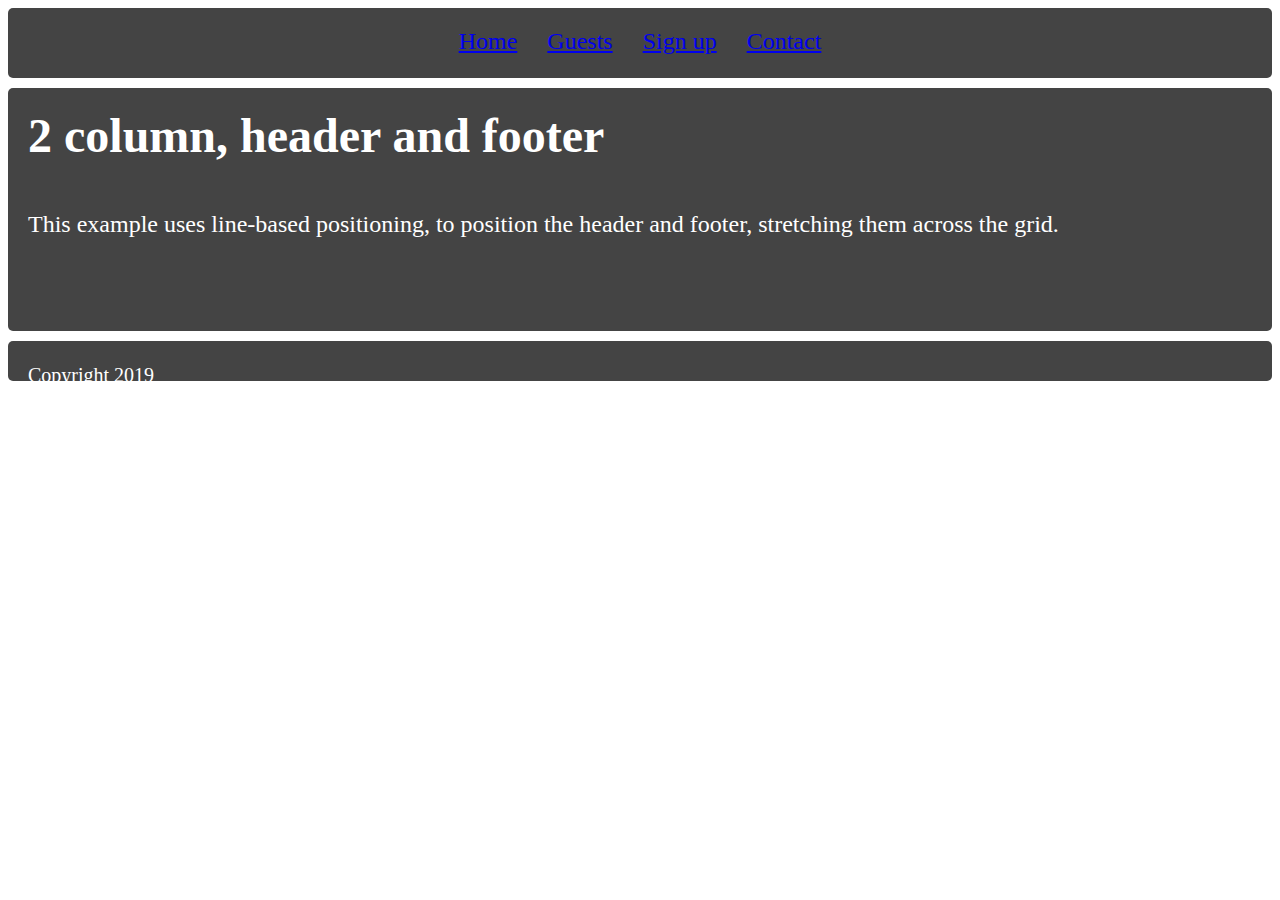
==== contact.html @ 74d844a9 "🏐🎤 Checkpoint ./index.html:167695/61 ./contact.html:167695/3481 ./guests.html:167695/2308 ./signup.h" ====
<!DOCTYPE html>
<html lang="en">
  <head>
    <title>Dog house</title>
    <meta charset="utf-8" />
    <meta http-equiv="X-UA-Compatible" content="IE=edge" />
    <meta name="viewport" content="width=device-width, initial-scale=1" />

    <!-- import the webpage's stylesheet -->
    <link rel="stylesheet" href="/style.css" />

    <!-- import the webpage's javascript file -->


   <script src="/script.js" defer></script>
  </head>
  <body>
    <div class="wrapper">
      <header class="header">
        <nav class="menu">
            <ul>
              <li><a href="index.html">Home</a></li>
              <li><a href="guests.html">Guests</a></li>
              <li><a href="signup.html">Sign&nbsp;up</a></li>
              <li><a href="contact.html">Contact</a></li>
            </ul>
        </nav>
      </header>
      <article class="content">
        <h1>2 column, header and footer</h1>
        <p>
          This example uses line-based positioning, to position the header and
          footer, stretching them across the grid.
        </p>
      </article>
      <footer class="footer"><small>Copyright 2019</small></footer>
    </div>
  </body>
</html>
---- style.css ----
/* CSS files add styling rules to your content */

*, *:before, *:after {
  box-sizing: border-box;
}

body {
  font-family: 'Open Sans', 'sans-serif';
  background-color: #fff;
  color: #444;
}

h1, p {
  margin: 0 0 1em 0;
}

/* make a grid */
.wrapper {
  max-width: 100%;
  margin: 0 auto;
  display: grid;
  grid-template-rows: 20% 70% 10%;
  grid-gap: 10px;
}

.wrapper > * {
  background-color: #444;
  color: #fff;
  border-radius: 5px;
  padding: 20px;
  font-size: 150%;
}

ul {
  list-style-type: none;
  margin: 0;
  padding: 0;
}

li {
  display: inline;
  padding: 0.5em;
}
nav {
  text-align: center;
}
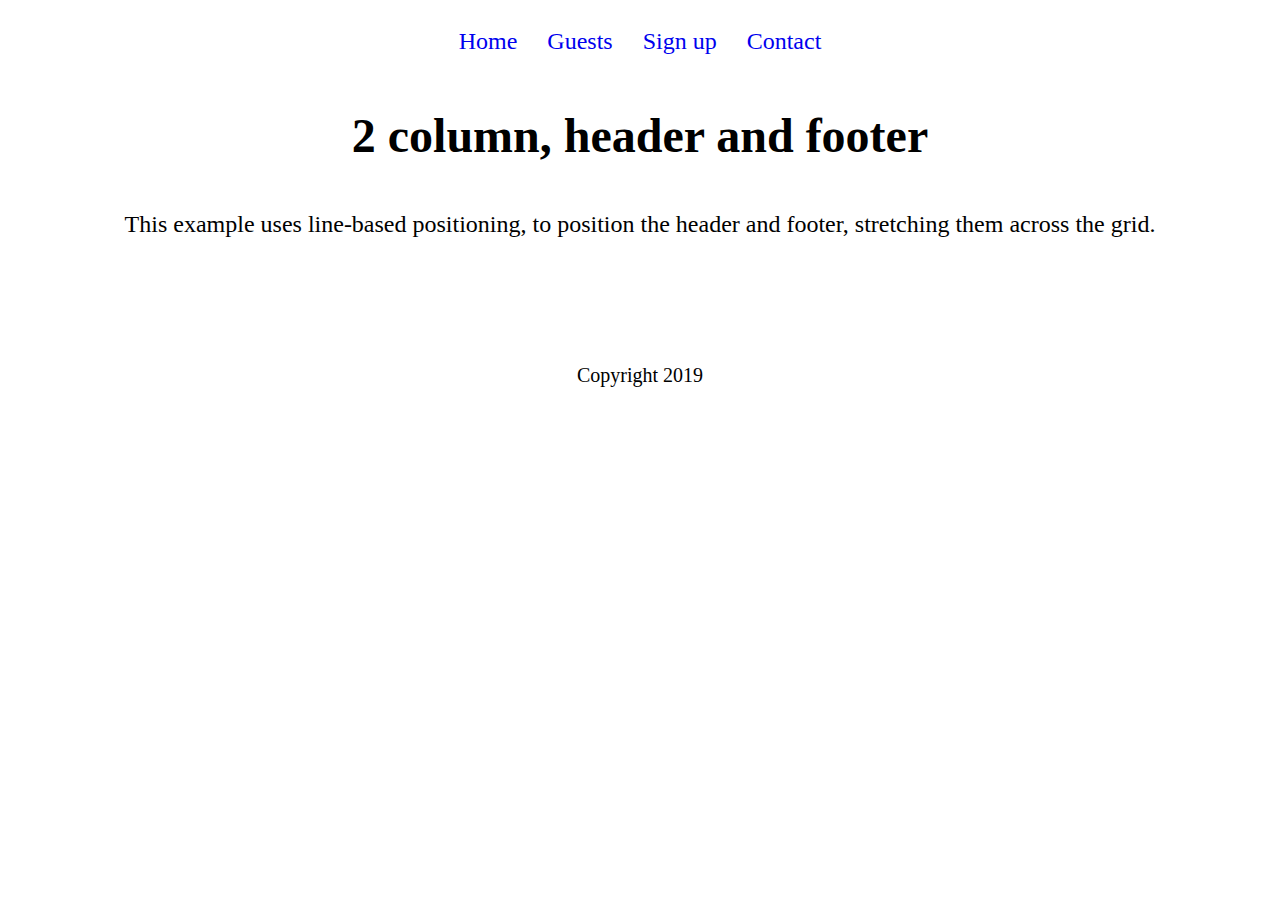
==== commit ed5548de: "🌛🌘 Checkpoint ./signup.html:167695/282 ./css/style.css:167695/15 ./contact.html:167695/99 ./css/sign" ====
--- a/contact.html
+++ b/contact.html
@@ -7,12 +7,8 @@
     <meta name="viewport" content="width=device-width, initial-scale=1" />
 
     <!-- import the webpage's stylesheet -->
-    <link rel="stylesheet" href="/style.css" />
+    <link rel="stylesheet" href="css/style.css" />
 
-    <!-- import the webpage's javascript file -->
-
-
-   <script src="/script.js" defer></script>
   </head>
   <body>
     <div class="wrapper">
--- a/css/style.css
+++ b/css/style.css
@@ -0,0 +1,54 @@
+/* CSS files add styling rules to your content */
+
+*, *:before, *:after {
+  box-sizing: border-box;
+}
+
+body {
+  font-family: 'Open Sans', 'sans-serif';
+  background-color: #fff;
+}
+
+h1, p {
+  margin: 0 0 1em 0;
+  text-align: center;
+}
+
+/* make a grid */
+.wrapper {
+  max-width: 100%;
+  margin: 0 auto;
+  display: grid;
+  grid-template-rows: 20% 70% 10%;
+  grid-gap: 10px;
+}
+
+.wrapper > * {
+  color: black;
+  border-radius: 5px;
+  padding: 20px;
+  font-size: 150%;
+}
+
+ul {
+  list-style-type: none;
+  margin: 0;
+  padding: 0;
+}
+
+li {
+  display: inline;
+  padding: 0.5em;
+}
+
+a {
+  text-decoration: none;
+}
+
+nav {
+  text-align: center;
+}
+
+footer {
+  text-align: center;
+}
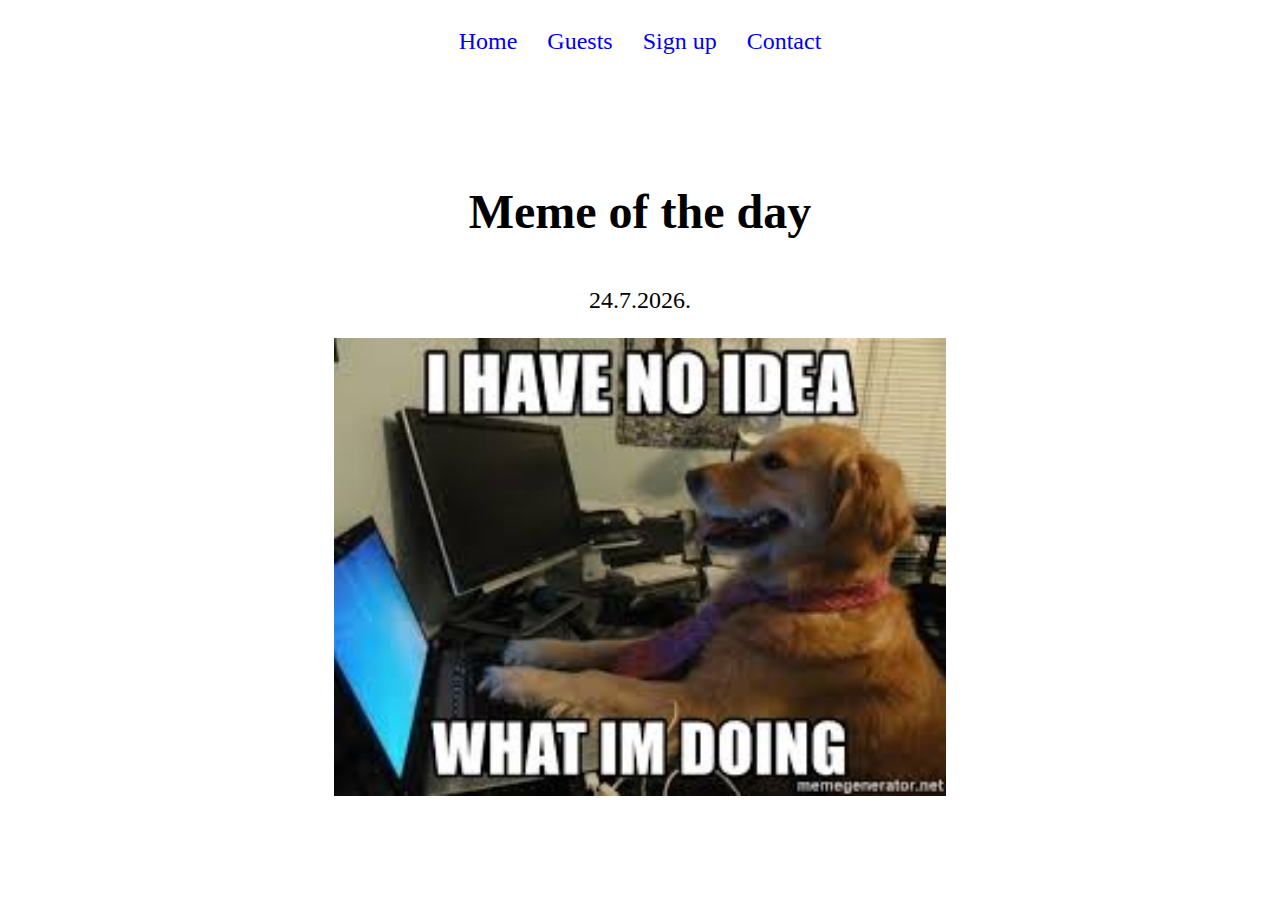
==== commit d9fbd137: "First draft" ====
--- a/contact.html
+++ b/contact.html
@@ -8,6 +8,7 @@
 
     <!-- import the webpage's stylesheet -->
     <link rel="stylesheet" href="css/style.css" />
+    <script src="script/script.js" defer></script>
 
   </head>
   <body>
@@ -23,13 +24,13 @@
         </nav>
       </header>
       <article class="content">
-        <h1>2 column, header and footer</h1>
-        <p>
-          This example uses line-based positioning, to position the header and
-          footer, stretching them across the grid.
+        <h1>
+          Meme of the day
+        </h1>
+        <p id="date">
         </p>
+        <img id="meme"/>
       </article>
-      <footer class="footer"><small>Copyright 2019</small></footer>
     </div>
   </body>
 </html>
--- a/css/style.css
+++ b/css/style.css
@@ -16,10 +16,10 @@
 
 /* make a grid */
 .wrapper {
-  max-width: 100%;
+  max-width: 100vw;
   margin: 0 auto;
   display: grid;
-  grid-template-rows: 20% 70% 10%;
+  grid-template-rows: 20% 70%;
   grid-gap: 10px;
 }
 
@@ -49,6 +49,12 @@
   text-align: center;
 }
 
-footer {
-  text-align: center;
+img#meme {
+  width: 50%;
+  max-width: 100%;
+  height: auto;
+  display: block;
+  margin-left: auto;
+  margin-right: auto;
 }
+
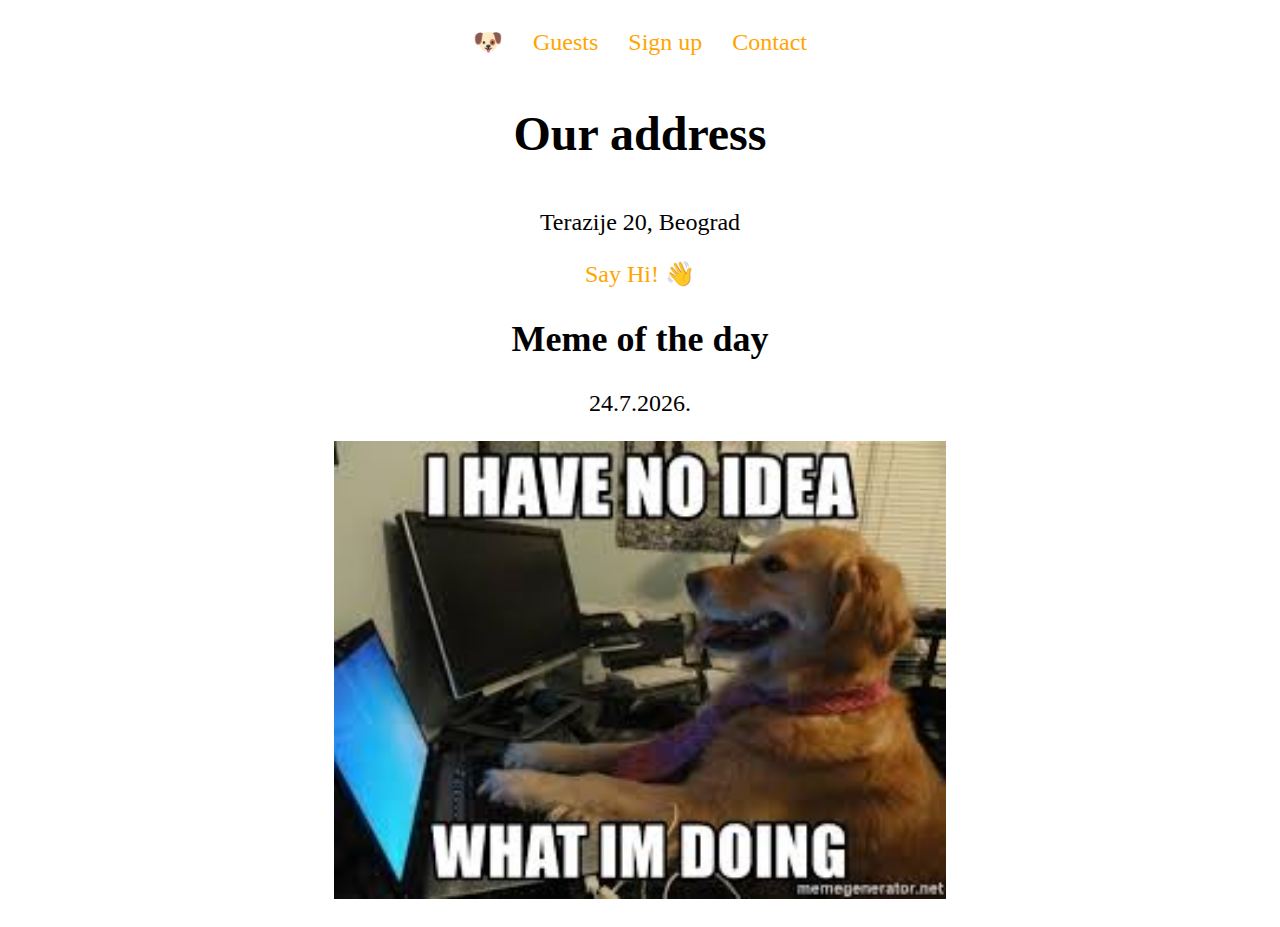
==== commit bf2bcd9d: "Fix grid sizing, add hero image and menu hover effect" ====
--- a/contact.html
+++ b/contact.html
@@ -1,7 +1,7 @@
 <!DOCTYPE html>
 <html lang="en">
   <head>
-    <title>Dog house</title>
+    <title>DogHouse 🐶</title>
     <meta charset="utf-8" />
     <meta http-equiv="X-UA-Compatible" content="IE=edge" />
     <meta name="viewport" content="width=device-width, initial-scale=1" />
@@ -16,20 +16,24 @@
       <header class="header">
         <nav class="menu">
             <ul>
-              <li><a href="index.html">Home</a></li>
+              <li><a href="index.html">🐶</a></li>
               <li><a href="guests.html">Guests</a></li>
               <li><a href="signup.html">Sign&nbsp;up</a></li>
               <li><a href="contact.html">Contact</a></li>
             </ul>
         </nav>
       </header>
-      <article class="content">
-        <h1>
-          Meme of the day
-        </h1>
-        <p id="date">
-        </p>
-        <img id="meme"/>
+      <article class="contact">
+          <h1>Our address</h1>
+          <p>Terazije 20, Beograd</p>
+          <a href="mailto:milos.mihajlija@gmail.com">Say Hi! 👋</a>
+          <h2>
+            Meme of the day
+          </h2>
+          <p id="date">
+          </p>
+          <img id="meme"/>
+        </div>
       </article>
     </div>
   </body>
--- a/css/style.css
+++ b/css/style.css
@@ -19,13 +19,12 @@
   max-width: 100vw;
   margin: 0 auto;
   display: grid;
-  grid-template-rows: 20% 70%;
+  grid-template-rows: auto auto;
   grid-gap: 10px;
 }
 
 .wrapper > * {
   color: black;
-  border-radius: 5px;
   padding: 20px;
   font-size: 150%;
 }
@@ -42,14 +41,34 @@
 }
 
 a {
+  color:orange;
   text-decoration: none;
+}
+
+a:hover {
+  color: palegreen;
 }
 
 nav {
   text-align: center;
 }
 
-img#meme {
+#hero {
+  min-height: 800px;
+  background-image: url("hero.jpeg");
+  background-position: center; 
+  background-repeat: no-repeat; 
+  background-size: contain; 
+}
+
+.contact {
+  display: flex;
+  flex-direction: column;
+  justify-content: center;
+  align-items: center; 
+}
+
+#meme {
   width: 50%;
   max-width: 100%;
   height: auto;
